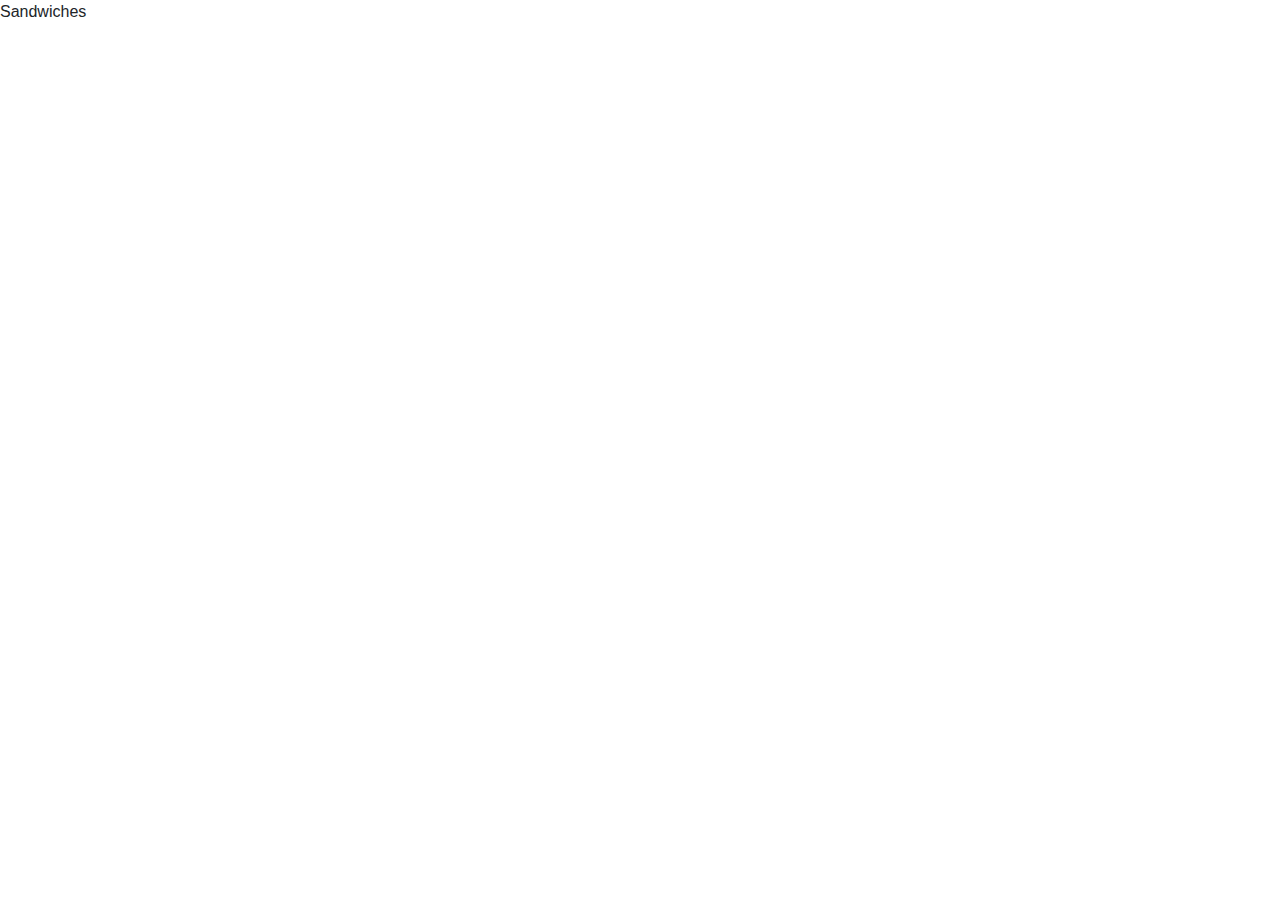
==== index.html @ 97d98e51 "add jQuery and boostrap" ====
<!DOCTYPE html>
<html lang="en">
<head>
    <meta charset="UTF-8">
    <meta name="viewport" content="width=device-width, initial-scale=1.0">
    <meta http-equiv="X-UA-Compatible">
    <title>My Portfolio</title>
    <link rel="stylesheet" href="./Assets/Bootstrap/css/bootstrap.min.css">
</head>
Sandwiches
<body>
    <script src="./Assets/jQuery/jquery-3.4.0.min.js"></script>
    <script src="./Assets/jQuery/popper.min.js"></script>
    <script src="./Assets/Bootstrap/js/bootstrap.min.js"></script>
</body>
</html>
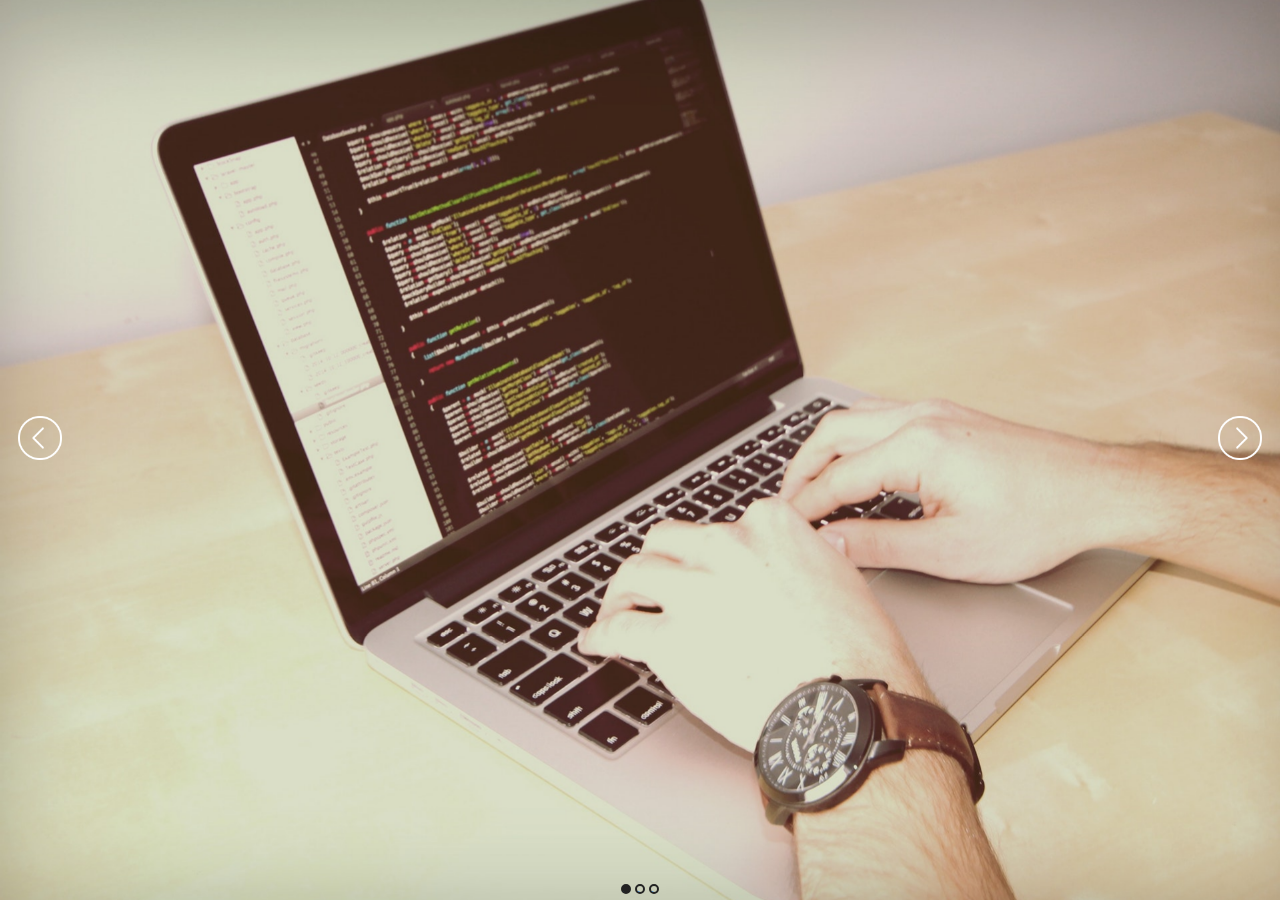
==== commit 30ccde16: "full image slider" ====
--- a/index.html
+++ b/index.html
@@ -1,16 +1,37 @@
 <!DOCTYPE html>
 <html lang="en">
-<head>
-    <meta charset="UTF-8">
-    <meta name="viewport" content="width=device-width, initial-scale=1.0">
-    <meta http-equiv="X-UA-Compatible">
+  <head>
+    <meta charset="UTF-8" />
+    <meta name="viewport" content="width=device-width, initial-scale=1.0" />
+    <meta http-equiv="X-UA-Compatible" />
     <title>My Portfolio</title>
-    <link rel="stylesheet" href="./Assets/Bootstrap/css/bootstrap.min.css">
-</head>
-Sandwiches
-<body>
-    <script src="./Assets/jQuery/jquery-3.4.0.min.js"></script>
-    <script src="./Assets/jQuery/popper.min.js"></script>
-    <script src="./Assets/Bootstrap/js/bootstrap.min.js"></script>
-</body>
-</html>+    <link
+      rel="stylesheet"
+      href="./Assets/Library/Bootstrap/css/bootstrap.min.css"
+    />
+    <link
+      rel="stylesheet"
+      href="./Assets/Library/SuperSlides/css/superslides.css"
+    />
+    <link rel="stylesheet" href="./Assets/CustomStyles/main.css">
+  </head>
+  <div id="slides">
+    <div class="overlay"></div>
+    <div class="slides-container">
+      <img src="./Assets//images/coding-again.jpg" alt="Coding Again" />
+      <img src="./Assets//images/cool-coding.jpg" alt="Cool coding" />
+      <img src="./Assets//images/coding.jpg" alt="Just coding" />
+    </div>
+    <nav class="slides-navigation">
+      <a href="#" class="next"></a>
+      <a href="#" class="prev"></a>
+    </nav>
+  </div>
+  <body>
+    <script src="./Assets/Library/jQuery/jquery-3.4.0.min.js"></script>
+    <script src="./Assets/Library/jQuery/popper.min.js"></script>
+    <script src="./Assets/Library/Bootstrap/js/bootstrap.min.js"></script>
+    <script src="./Assets/Library/SuperSlides/js/jquery.superslides.min.js"></script>
+    <script src="./Assets/CustomScripts/main.js"></script>
+  </body>
+</html>
--- a/Assets/Library/SuperSlides/css/superslides.css
+++ b/Assets/Library/SuperSlides/css/superslides.css
@@ -0,0 +1,65 @@
+#slides {
+  position: relative;
+}
+#slides .slides-container {
+  display: none;
+}
+#slides .scrollable {
+  *zoom: 1;
+  position: relative;
+  top: 0;
+  left: 0;
+  overflow-y: auto;
+  -webkit-overflow-scrolling: touch;
+  height: 100%;
+}
+#slides .scrollable:after {
+  content: "";
+  display: table;
+  clear: both;
+}
+
+.slides-navigation {
+  margin: 0 auto;
+  position: absolute;
+  z-index: 3;
+  top: 46%;
+  width: 100%;
+}
+.slides-navigation a {
+  position: absolute;
+  display: block;
+}
+.slides-navigation a.prev {
+  left: 0;
+}
+.slides-navigation a.next {
+  right: 0;
+}
+
+.slides-pagination {
+  position: absolute;
+  z-index: 3;
+  bottom: 0;
+  text-align: center;
+  width: 100%;
+}
+.slides-pagination a {
+  border: 2px solid #222;
+  border-radius: 15px;
+  width: 10px;
+  height: 10px;
+  display: -moz-inline-stack;
+  display: inline-block;
+  vertical-align: middle;
+  *vertical-align: auto;
+  zoom: 1;
+  *display: inline;
+  background-image: url("[data-uri]");
+  margin: 2px;
+  overflow: hidden;
+  text-indent: -100%;
+}
+.slides-pagination a.current {
+  background: #222;
+}
--- a/Assets/CustomStyles/main.css
+++ b/Assets/CustomStyles/main.css
@@ -0,0 +1,25 @@
+.overlay {
+  width: 100%;
+  height: 100%;
+  position: absolute;
+  z-index: 2;
+  background-color: rgba(0, 0, 0, 0.4);
+}
+
+.slides-navigation .prev,
+.slides-navigation .next {
+  width: 3rem;
+  height: 3rem;
+  background-size: cover;
+  background-repeat: no-repeat;
+}
+
+.slides-navigation a.prev {
+  left: 1rem;
+  background-image: url(../images/icons/prev.png);
+}
+
+.slides-navigation a.next {
+  right: 1rem;
+  background-image: url(../images/icons/next.png);
+}
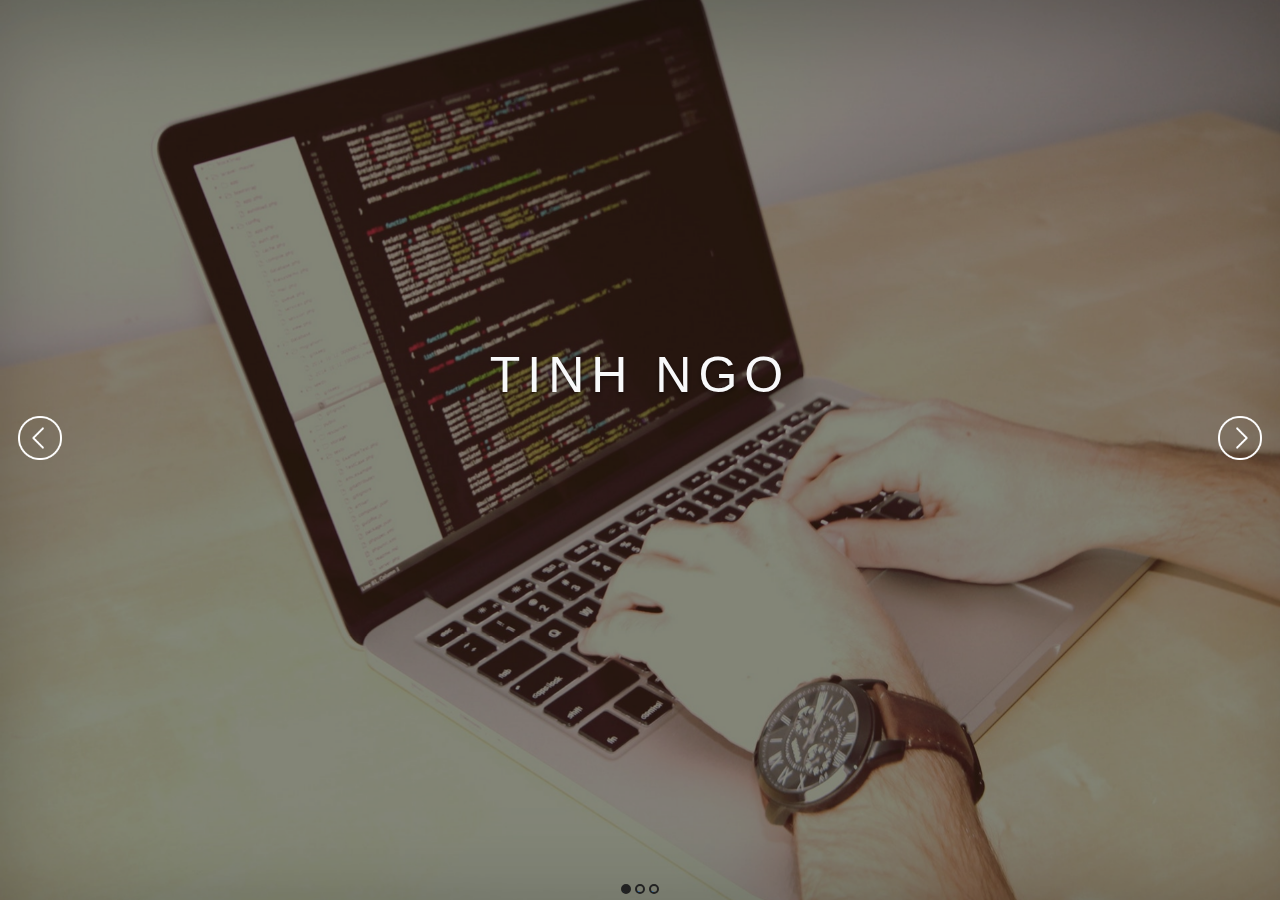
==== commit e0e71353: "implement title section" ====
--- a/index.html
+++ b/index.html
@@ -13,15 +13,24 @@
       rel="stylesheet"
       href="./Assets/Library/SuperSlides/css/superslides.css"
     />
-    <link rel="stylesheet" href="./Assets/CustomStyles/main.css">
+    <link rel="stylesheet" href="./Assets/CustomStyles/main.css" />
   </head>
   <div id="slides">
     <div class="overlay"></div>
+
     <div class="slides-container">
       <img src="./Assets//images/coding-again.jpg" alt="Coding Again" />
       <img src="./Assets//images/cool-coding.jpg" alt="Cool coding" />
       <img src="./Assets//images/coding.jpg" alt="Just coding" />
     </div>
+
+    <div class="titleMEssage text-center text-light">
+      <div class="heading">
+        <p class="main">TINH NGO</p>
+        <p class="sub typed"></p>
+      </div>
+    </div>
+
     <nav class="slides-navigation">
       <a href="#" class="next"></a>
       <a href="#" class="prev"></a>
@@ -32,6 +41,7 @@
     <script src="./Assets/Library/jQuery/popper.min.js"></script>
     <script src="./Assets/Library/Bootstrap/js/bootstrap.min.js"></script>
     <script src="./Assets/Library/SuperSlides/js/jquery.superslides.min.js"></script>
+    <script src="./Assets/Library/Typed/typed.min.js"></script>
     <script src="./Assets/CustomScripts/main.js"></script>
   </body>
 </html>
--- a/Assets/CustomStyles/main.css
+++ b/Assets/CustomStyles/main.css
@@ -2,8 +2,35 @@
   width: 100%;
   height: 100%;
   position: absolute;
-  z-index: 2;
+  z-index: 3;
   background-color: rgba(0, 0, 0, 0.4);
+}
+
+.titleMEssage {
+  position: absolute;
+  width: 100%;
+  height: 16rem;
+  top: 50%;
+  margin-top: -7rem;
+  z-index: 5;
+}
+
+.titleMEssage .heading p {
+  text-shadow: 0px 2px 5px rgba(0, 0, 0, 0.4);
+  font-weight: 100;
+  letter-spacing: 7px;
+}
+
+.titleMEssage .heading .main {
+  font-size: 50px;
+}
+
+.titleMEssage .heading .sub {
+  font-size: 23px;
+}
+
+.slides-navigation {
+  z-index: 6;
 }
 
 .slides-navigation .prev,
